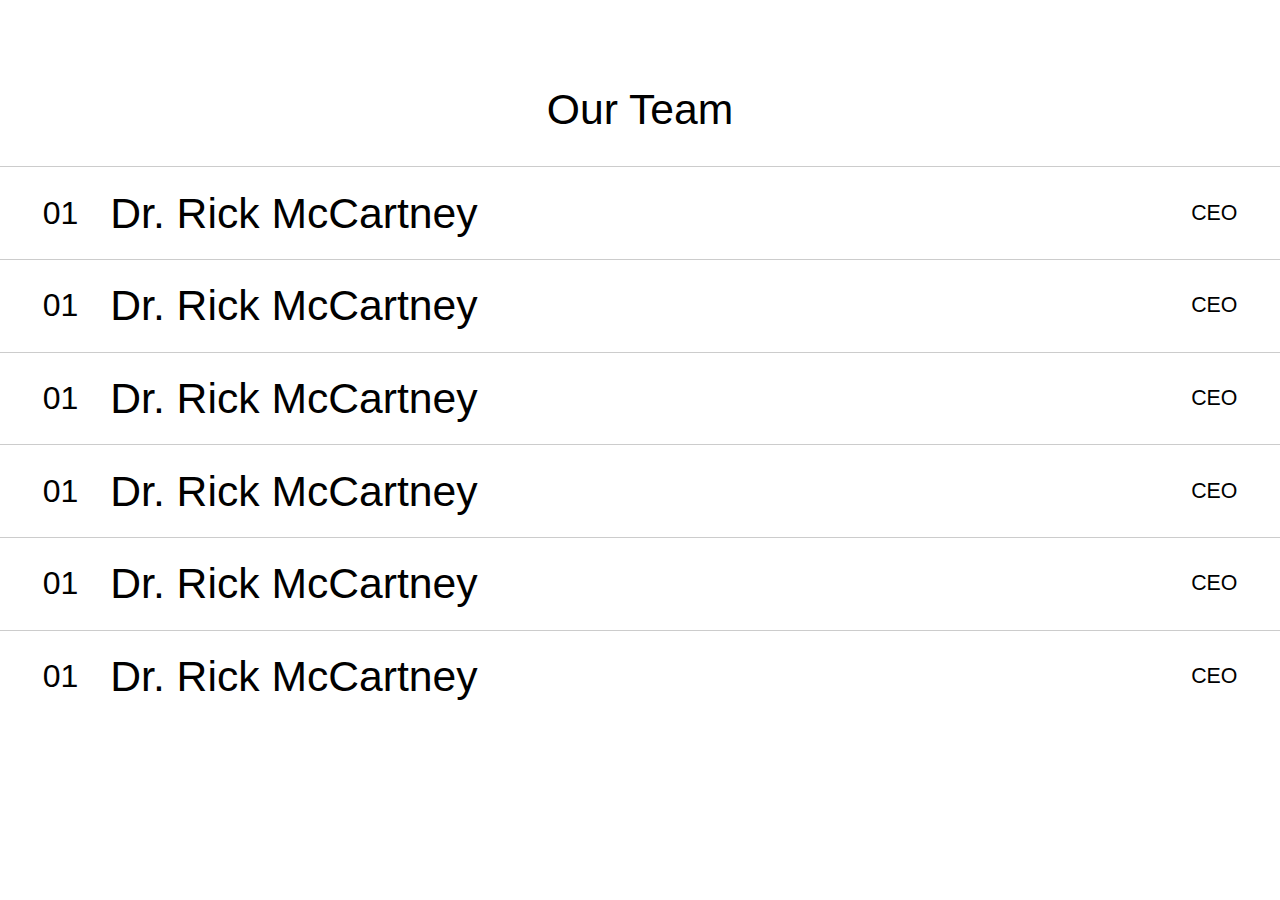
==== hover-tabs-image-animation/index.html @ 132f7ed0 "Completed hover tabs image animation" ====
<!DOCTYPE html>
<html lang="en">
  <head>
    <meta charset="UTF-8" />
    <meta name="viewport" content="width=device-width, initial-scale=1.0" />
    <link rel="stylesheet" href="./styles.css" />
    <title>Hover Tabs</title>
  </head>
  <body>
    <main>
      <section class="tabs-section">
        <div class="sec-heading">Our Team</div>
        <div class="tabs-container js-tabs-container">
          <div class="tab-hover-background js-tab-hover-background"></div>
          <div class="tab js-tab">
            <div class="tab-left">
              <h4 class="tab-number">01</h4>
              <h3 class="tab-name">Dr. Rick McCartney</h3>
            </div>
            <div class="tab-img js-tab-img">
              <img src="https://randomuser.me/api/portraits/men/10.jpg" alt="Tab Img" />
            </div>
            <div class="tab-right">
              <h3 class="tab-designation">CEO</h3>
            </div>
          </div>
          <div class="tab js-tab">
            <div class="tab-left">
              <h4 class="tab-number">01</h4>
              <h3 class="tab-name">Dr. Rick McCartney</h3>
            </div>
            <div class="tab-img js-tab-img">
              <img src="https://randomuser.me/api/portraits/men/11.jpg" alt="Tab Img" />
            </div>
            <div class="tab-right">
              <h3 class="tab-designation">CEO</h3>
            </div>
          </div>
          <div class="tab js-tab">
            <div class="tab-left">
              <h4 class="tab-number">01</h4>
              <h3 class="tab-name">Dr. Rick McCartney</h3>
            </div>
            <div class="tab-img js-tab-img">
              <img src="https://randomuser.me/api/portraits/men/12.jpg" alt="Tab Img" />
            </div>
            <div class="tab-right">
              <h3 class="tab-designation">CEO</h3>
            </div>
          </div>
          <div class="tab js-tab">
            <div class="tab-left">
              <h4 class="tab-number">01</h4>
              <h3 class="tab-name">Dr. Rick McCartney</h3>
            </div>
            <div class="tab-img js-tab-img">
              <img src="https://randomuser.me/api/portraits/men/13.jpg" alt="Tab Img" />
            </div>
            <div class="tab-right">
              <h3 class="tab-designation">CEO</h3>
            </div>
          </div>
          <div class="tab js-tab">
            <div class="tab-left">
              <h4 class="tab-number">01</h4>
              <h3 class="tab-name">Dr. Rick McCartney</h3>
            </div>
            <div class="tab-img js-tab-img">
              <img src="https://randomuser.me/api/portraits/men/14.jpg" alt="Tab Img" />
            </div>
            <div class="tab-right">
              <h3 class="tab-designation">CEO</h3>
            </div>
          </div>
          <div class="tab js-tab">
            <div class="tab-left">
              <h4 class="tab-number">01</h4>
              <h3 class="tab-name">Dr. Rick McCartney</h3>
            </div>
            <div class="tab-img js-tab-img">
              <img src="https://randomuser.me/api/portraits/men/10.jpg" alt="Tab Img" />
            </div>
            <div class="tab-right">
              <h3 class="tab-designation">CEO</h3>
            </div>
          </div>
        </div>
      </section>
    </main>

    <script src="./app.js"></script>
  </body>
</html>
---- hover-tabs-image-animation/styles.css ----
* {
  margin: 0;
  padding: 0;
  box-sizing: border-box;
}

html {
  font-size: 0.8333333333vw;
  font-family: Arial, Helvetica, sans-serif;
  overflow-x: hidden;
}

.tabs-section {
  display: flex;
  flex-direction: column;
  align-items: center;
  width: 100vw;
  margin-top: 8rem;
  margin-bottom: 8rem;
}

.sec-heading {
  font-size: 4rem;
  font-weight: 500;
  margin-bottom: 3rem;
}

.tabs-container {
  display: flex;
  flex-direction: column;
  align-items: center;
  width: 100vw;
  position: relative;
  /* overflow: hidden; */
}

.tabs-container .tab {
  display: flex;
  align-items: center;
  flex-direction: row;
  justify-content: space-between;
  width: 100%;
  padding: 2rem 4rem;
  cursor: pointer;
  overflow: visible;
  position: relative;
}

.tabs-container .tab-img {
  position: absolute;
  opacity: 0;
  left: 55%;
  width: 300px;
  height: 300px;
  border-radius: 200%;
  z-index: 100;
  overflow: hidden;
  pointer-events: none;
  transition: transform ease 0.2s, opacity linear 0.15s;
}

.tabs-container .tab-img img {
  width: 100%;
  height: 100%;
}

.tabs-container .tab:not(:first-child) {
  border-top: 1px solid #ccc;
}

.js-tabHovered .tab-img {
  opacity: 1;
}

.tabs-container .tab-hover-background {
  background-color: blue;
  position: absolute;
  top: 0;
  left: 0;
  width: 100vw;
  height: 0;
  transition: height ease 0.35s, top ease 0.35s;
}

.tabs-container .tab-left {
  display: flex;
  align-items: center;
  flex-direction: row;
}

.tabs-container .tab-number {
  font-size: 3rem;
  font-weight: 400;
  color: #000 !important;
  transition: color ease 0.35s;

}

.tabs-container .tab-name {
  font-size: 4rem;
  font-weight: 500;
  margin-left: 3rem;
  color: #000 !important;
  transition: color ease 0.35s;


}

.tabs-container .tab-designation {
  font-size: 2rem;
  font-weight: 400;
  color: #000 !important;
  transition: color ease 0.35s;


}

.js-tabHovered .tab-name,
.js-tabHovered .tab-designation,
.js-tabHovered .tab-number {
  transition: color ease 0.35s;

  color: #fff !important;
}
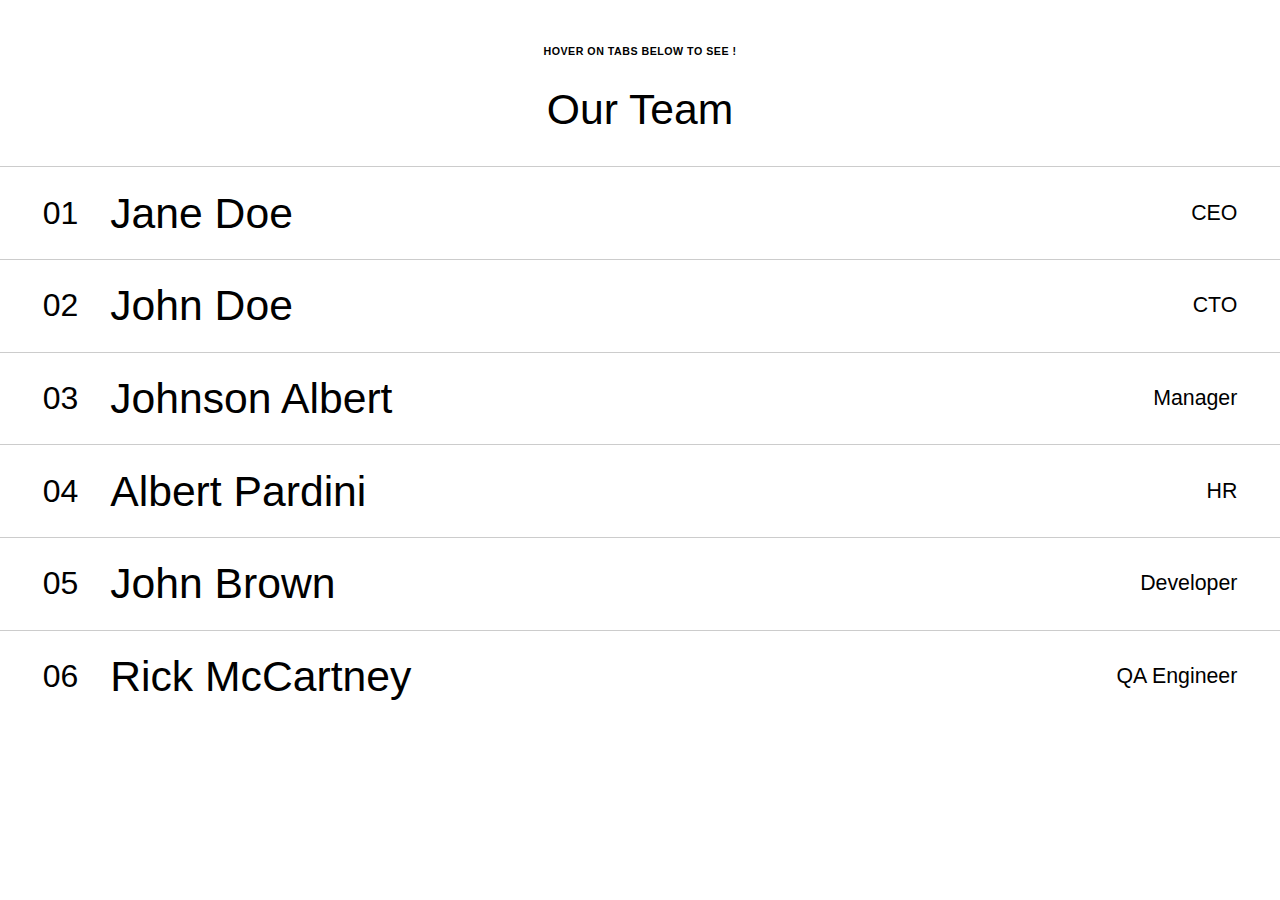
==== commit be061e34: "COmpleted" ====
--- a/hover-tabs-image-animation/index.html
+++ b/hover-tabs-image-animation/index.html
@@ -8,6 +8,7 @@
   </head>
   <body>
     <main>
+      <span class="instruc-text">HOVER ON TABS BELOW TO SEE ! </span>
       <section class="tabs-section">
         <div class="sec-heading">Our Team</div>
         <div class="tabs-container js-tabs-container">
@@ -15,10 +16,10 @@
           <div class="tab js-tab">
             <div class="tab-left">
               <h4 class="tab-number">01</h4>
-              <h3 class="tab-name">Dr. Rick McCartney</h3>
+              <h3 class="tab-name">Jane Doe</h3>
             </div>
             <div class="tab-img js-tab-img">
-              <img src="https://randomuser.me/api/portraits/men/10.jpg" alt="Tab Img" />
+              <img src="https://avatar.iran.liara.run/public/1" alt="Tab Img" />
             </div>
             <div class="tab-right">
               <h3 class="tab-designation">CEO</h3>
@@ -26,62 +27,62 @@
           </div>
           <div class="tab js-tab">
             <div class="tab-left">
-              <h4 class="tab-number">01</h4>
-              <h3 class="tab-name">Dr. Rick McCartney</h3>
+              <h4 class="tab-number">02</h4>
+              <h3 class="tab-name">John Doe</h3>
             </div>
             <div class="tab-img js-tab-img">
-              <img src="https://randomuser.me/api/portraits/men/11.jpg" alt="Tab Img" />
+              <img src="https://avatar.iran.liara.run/public/4" alt="Tab Img" />
             </div>
             <div class="tab-right">
-              <h3 class="tab-designation">CEO</h3>
+              <h3 class="tab-designation">CTO</h3>
             </div>
           </div>
           <div class="tab js-tab">
             <div class="tab-left">
-              <h4 class="tab-number">01</h4>
-              <h3 class="tab-name">Dr. Rick McCartney</h3>
+              <h4 class="tab-number">03</h4>
+              <h3 class="tab-name">Johnson Albert</h3>
             </div>
             <div class="tab-img js-tab-img">
-              <img src="https://randomuser.me/api/portraits/men/12.jpg" alt="Tab Img" />
+              <img src="https://avatar.iran.liara.run/public/2" alt="Tab Img" />
             </div>
             <div class="tab-right">
-              <h3 class="tab-designation">CEO</h3>
+              <h3 class="tab-designation">Manager</h3>
             </div>
           </div>
           <div class="tab js-tab">
             <div class="tab-left">
-              <h4 class="tab-number">01</h4>
-              <h3 class="tab-name">Dr. Rick McCartney</h3>
+              <h4 class="tab-number">04</h4>
+              <h3 class="tab-name">Albert Pardini</h3>
             </div>
             <div class="tab-img js-tab-img">
-              <img src="https://randomuser.me/api/portraits/men/13.jpg" alt="Tab Img" />
+              <img src="https://avatar.iran.liara.run/public/3" alt="Tab Img" />
             </div>
             <div class="tab-right">
-              <h3 class="tab-designation">CEO</h3>
+              <h3 class="tab-designation">HR</h3>
             </div>
           </div>
           <div class="tab js-tab">
             <div class="tab-left">
-              <h4 class="tab-number">01</h4>
-              <h3 class="tab-name">Dr. Rick McCartney</h3>
+              <h4 class="tab-number">05</h4>
+              <h3 class="tab-name">John Brown</h3>
             </div>
             <div class="tab-img js-tab-img">
-              <img src="https://randomuser.me/api/portraits/men/14.jpg" alt="Tab Img" />
+              <img src="https://avatar.iran.liara.run/public/6" alt="Tab Img" />
             </div>
             <div class="tab-right">
-              <h3 class="tab-designation">CEO</h3>
+              <h3 class="tab-designation">Developer</h3>
             </div>
           </div>
           <div class="tab js-tab">
             <div class="tab-left">
-              <h4 class="tab-number">01</h4>
-              <h3 class="tab-name">Dr. Rick McCartney</h3>
+              <h4 class="tab-number">06</h4>
+              <h3 class="tab-name">Rick McCartney</h3>
             </div>
             <div class="tab-img js-tab-img">
-              <img src="https://randomuser.me/api/portraits/men/10.jpg" alt="Tab Img" />
+              <img src="https://avatar.iran.liara.run/public/7" alt="Tab Img" />
             </div>
             <div class="tab-right">
-              <h3 class="tab-designation">CEO</h3>
+              <h3 class="tab-designation">QA Engineer</h3>
             </div>
           </div>
         </div>
--- a/hover-tabs-image-animation/styles.css
+++ b/hover-tabs-image-animation/styles.css
@@ -10,6 +10,14 @@
   overflow-x: hidden;
 }
 
+.instruc-text{
+  font-size: 1rem;letter-spacing: 0.5px;
+  font-weight: bold;
+  top: 5%;
+  position: absolute;
+  left: 50%;
+  transform: translateX(-50%);
+}
 .tabs-section {
   display: flex;
   flex-direction: column;
@@ -49,9 +57,9 @@
 .tabs-container .tab-img {
   position: absolute;
   opacity: 0;
-  left: 55%;
-  width: 300px;
-  height: 300px;
+  left: 50%;
+  width: 18.75rem;
+  height: 18.75rem;
   border-radius: 200%;
   z-index: 100;
   overflow: hidden;
